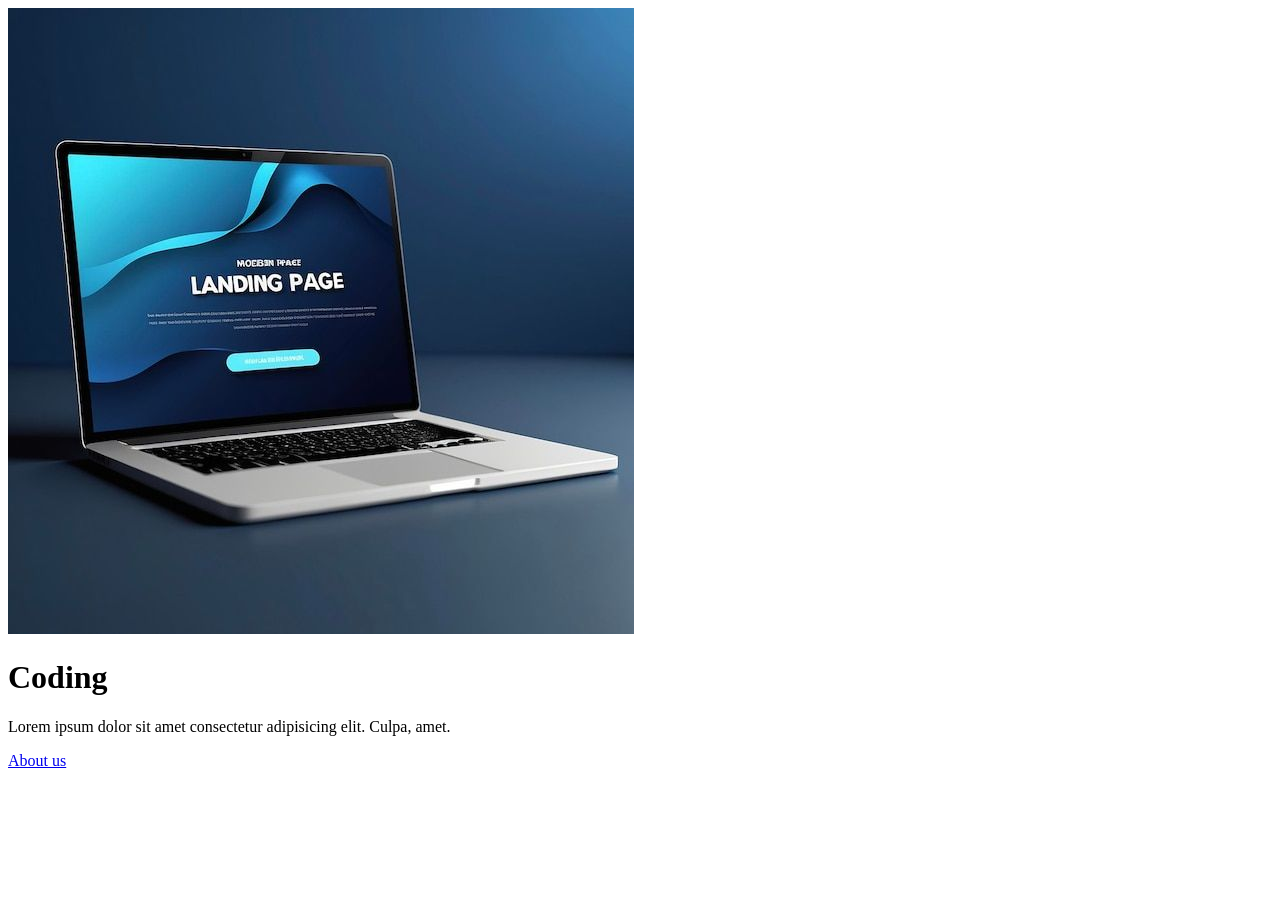
==== index.html @ 7c991ca5 "five" ====
<!DOCTYPE html>
<html lang="en">
<head>
    <meta charset="UTF-8">
    <meta name="viewport" content="width=device-width, initial-scale=1.0">
    <title>css</title>
    <link rel="stylesheet" href="style.css">
</head>
<body>
    <!-- <div class="parent">
        <div class="child">box one</div>
        <div class="child">box two</div>
        <div class="child">box three</div>

    </div> -->
    <div class="container">
        <div class="box">
            <img src="20.jpg" alt="">
            <h1>Coding</h1>
            <p>Lorem ipsum dolor sit amet consectetur adipisicing elit. Culpa, amet.</p>
            <a href="#">About us</a>
        </div>
        <div class="box">
            
        </div>
    </div>
</body>
</html>
---- style.css ----
.child{
    background-color: blue;
    width: 300px;
    height: 80px;
    color: wheat;
    font-size: 2.8em;
    text-align: center;
    margin: 2px;
}
.parent{
    display: flex;
    /* flex-direction: column-reverse; */
    /* background-color: black; */
   
    /* justify-content: start; */
    /* justify-content: end; */
    /* justify-content: center; */
    /* justify-content: space-between; */
    /* justify-content: space-evenly; */
     justify-content: space-around;

}
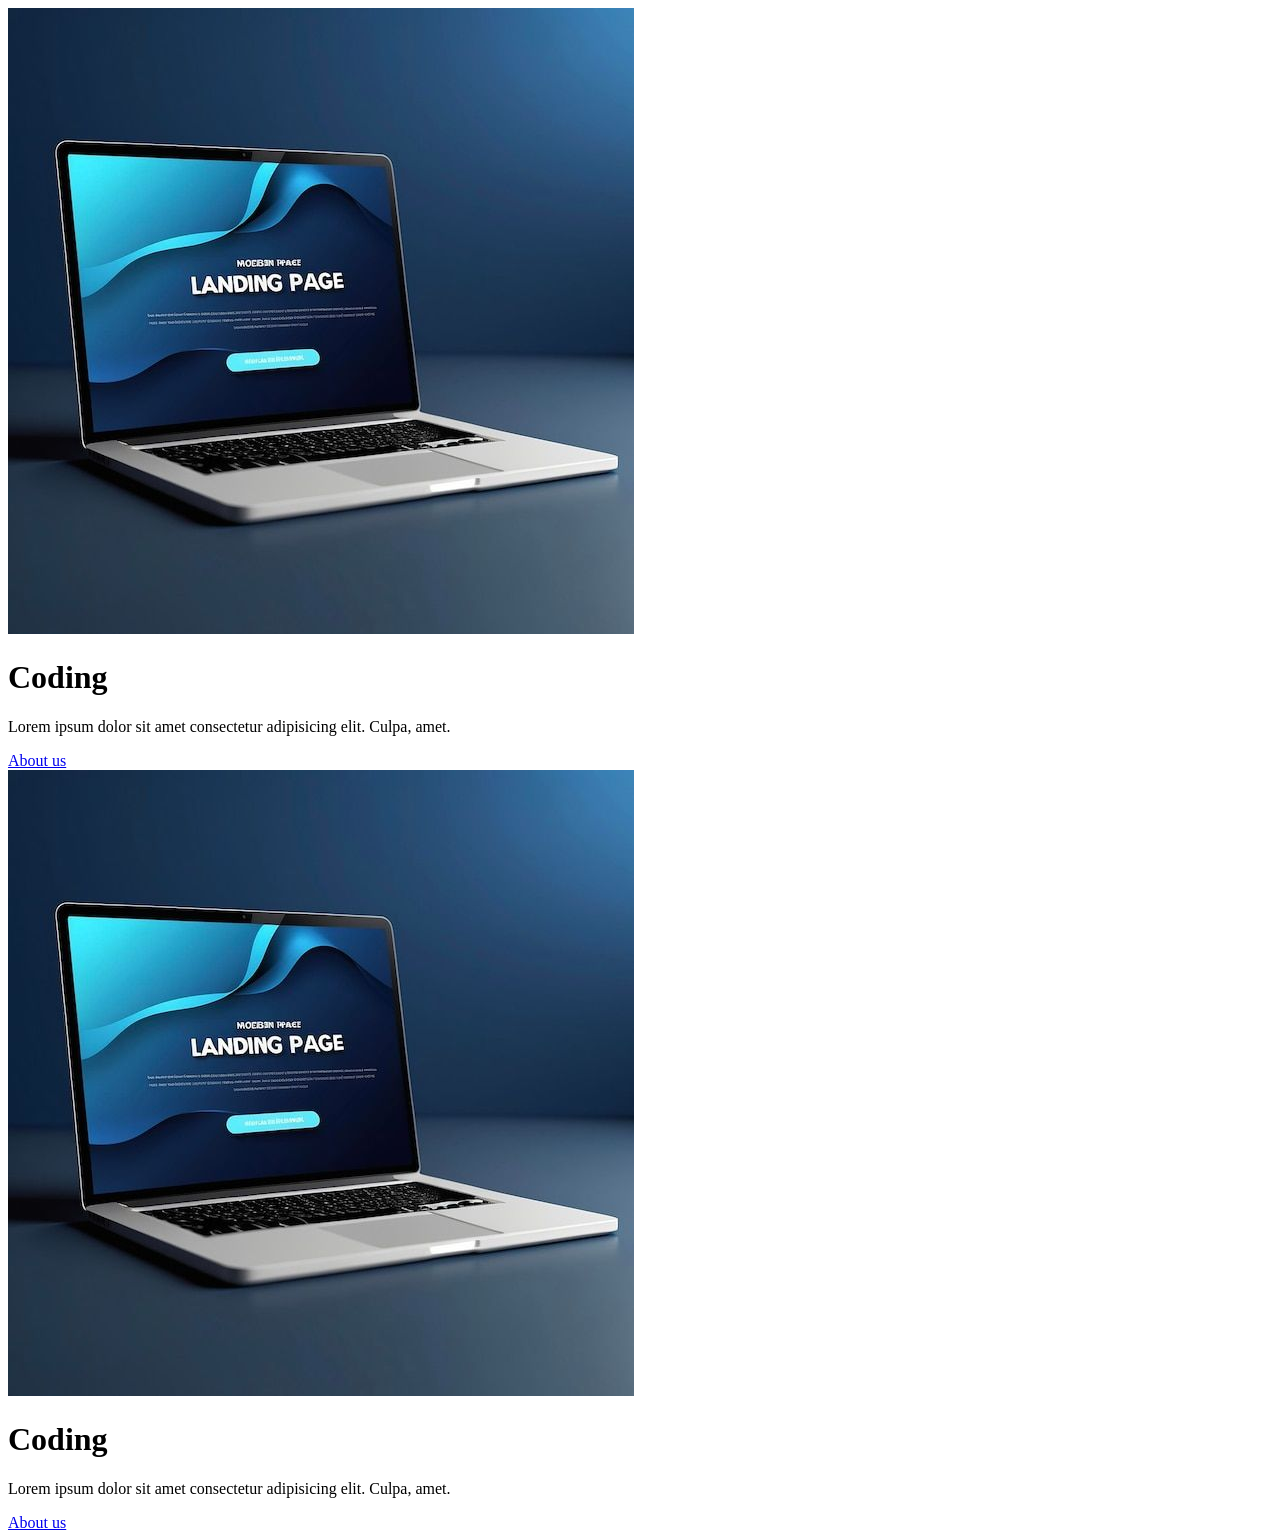
==== commit e2a530a3: "test" ====
--- a/index.html
+++ b/index.html
@@ -24,5 +24,16 @@
             
         </div>
     </div>
+    <div class="container">
+        <div class="box">
+            <img src="20.jpg" alt="">
+            <h1>Coding</h1>
+            <p>Lorem ipsum dolor sit amet consectetur adipisicing elit. Culpa, amet.</p>
+            <a href="#">About us</a>
+        </div>
+        <div class="box">
+            
+        </div>
+    </div>
 </body>
 </html>
